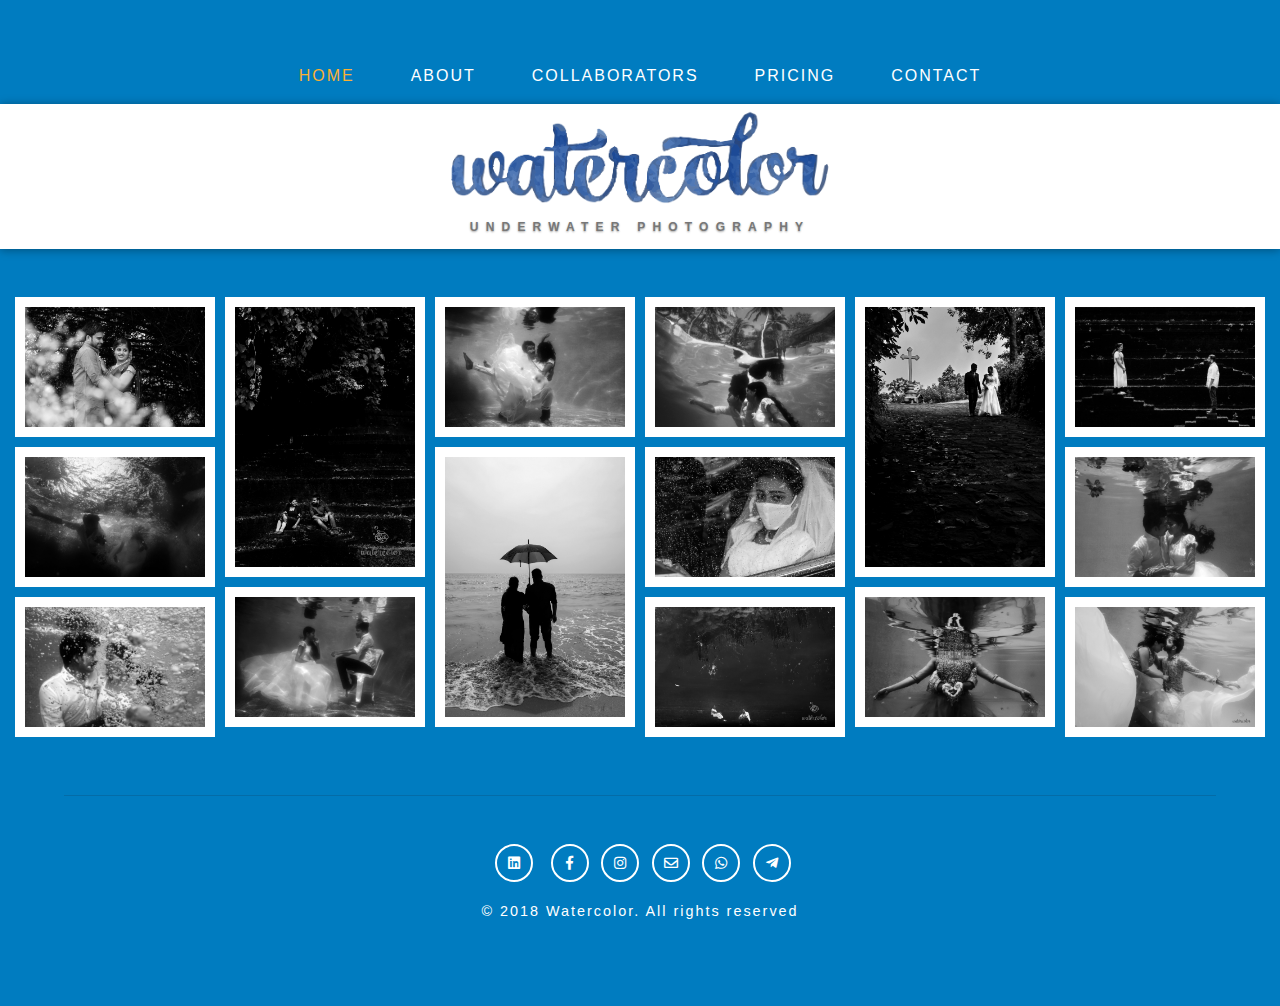
==== index.html @ ade1c5a7 "linkedin link added" ====
<!--
Author: W3layouts
Author URL: http://w3layouts.com
License: Creative Commons Attribution 3.0 Unported
License URL: http://creativecommons.org/licenses/by/3.0/
-->

<!DOCTYPE html>
<html lang="zxx">

<head>
    <title>Watercolor | Underwater Photography | Home</title>
    <!-- Meta tag Keywords -->
	<meta property="og:title" content="Watercolor" />
	<meta property="og:description" content="Underwater Photography"/>
	<meta property="og:image" content="http://watercolor.in/images/watercolor.png" />
	<link rel="shortcut icon" href="favicon.ico"/>
	
    <meta name="viewport" content="width=device-width, initial-scale=1">
    <meta charset="UTF-8" />
    <meta name="keywords" content="watercolor, underwater photography" />
    <script>
        addEventListener("load", function() {
            setTimeout(hideURLbar, 0);
        }, false);

        function hideURLbar() {
            window.scrollTo(0, 1);
        }
    </script>
    <!-- //Meta tag Keywords -->

    <!-- Custom-Files -->
    <link rel="stylesheet" href="css/bootstrap.css">
    <!-- Bootstrap-Core-CSS -->
    <link rel="stylesheet" href="css/lightbox.css">
    <!-- Banner-Slider-CSS -->
    <link rel="stylesheet" href="css/banner-style.css">
    <link rel="stylesheet" href="css/aos.css">
    <link href='css/aos-animation.css' rel='stylesheet prefetch' type="text/css" media="all" />
    <!-- owl carousel -->
    <link rel="stylesheet" href="css/style.css" type="text/css" media="all" />
    <!-- Style-CSS -->
    <link rel="stylesheet" href="css/fontawesome-all.css">
    <!-- Font-Awesome-Icons-CSS 
    <link href="//fonts.googleapis.com/css?family=Dosis:200,300,400,500,600,700" rel="stylesheet"> -->

</head>

<body>

    <section class="content-main-w3" id="home">
        <!--/nav-->
        <div class="header_top_w3ls">
            <nav class="navbar navbar-expand-lg navbar-light bg-light">
                <button class="navbar-toggler navbar-toggler-right mx-auto" type="button" data-toggle="collapse" data-target="#navbarSupportedContent" aria-controls="navbarSupportedContent" aria-expanded="false" aria-label="Toggle navigation">
						<span class="navbar-toggler-icon"></span>
					</button>

                <div class="collapse navbar-collapse" id="navbarSupportedContent">
                     <ul class="navbar-nav mx-auto">
                        <li class="nav-item active">
                            <a class="nav-link" href="index.html">Home
									<span class="sr-only">(current)</span>
								</a>
                        </li>
                        <li class="nav-item">
                            <a class="nav-link" href="about.html">About</a>
                        </li>
                        <li class="nav-item">
                            <a class="nav-link" href="team.html">Collaborators</a>
                        </li>
                        <li class="nav-item">
                             <a class="nav-link" href="pricing.html">Pricing</a>
                        </li>
                        <li class="nav-item">
                            <a class="nav-link" href="contact.html">Contact</a>
                        </li>

                    </ul>
                </div>

            </nav>
            <div class="logo-wthree text-center">
                <a class="navbar-brand" href="index.html">
				 <img src="images/logo.png" class="logohome" width="100%"/> <span style="margin-top:10px;"> underwater photography</span></a>
            </div>

        </div>
        <!--//nav-->

        <div class="container-fluid gallery-lightbox my-5">
            <div class="row m-0">
			
			
			<!-- column 1 -->
                <div class="col-lg-2 col-md-2 col-sm-3 p-0 snap-img">
				
                    <div class="gallery_grid1 hover08" data-aos="fade-up">
                        <div class="gallery_effect">
                            <a href="images/watercolor_01.jpg" data-lightbox="example-set" data-title-wthree="Lorem Ipsum is simply dummy the when an unknown galley of type and scrambled it to make a type specimen.">
                                <figure> <img src="images/watercolor_01.jpg" alt=" " class="img-fluid"> </figure>
                            </a>
                        </div>
                    </div>
					<div class="gallery_grid1 hover08" data-aos="fade-up">
                        <div class="gallery_effect">
                            <a href="images/watercolor_02.jpg" data-lightbox="example-set" data-title-wthree="Lorem Ipsum is simply dummy the when an unknown galley of type and scrambled it to make a type specimen.">
                                <figure> <img src="images/watercolor_02.jpg" alt=" " class="img-fluid"> </figure>
                            </a>
                        </div>
                    </div>
					<div class="gallery_grid1 hover08" data-aos="fade-up">
                        <div class="gallery_effect">
                            <a href="images/watercolor_03.jpg" data-lightbox="example-set" data-title-wthree="Lorem Ipsum is simply dummy the when an unknown galley of type and scrambled it to make a type specimen.">
                                <figure> <img src="images/watercolor_03.jpg" alt=" " class="img-fluid"> </figure>
                            </a>
                        </div>
                    </div>
                </div>
				
				<!-- end -->
				<!-- column 2 -->
                <div class="col-lg-2 col-md-2 col-sm-3 p-0 snap-img">
				
                    <div class="gallery_grid1 hover08" data-aos="fade-up">
                        <div class="gallery_effect">
                            <a href="images/watercolor_11.jpg" data-lightbox="example-set" data-title-wthree="Lorem Ipsum is simply dummy the when an unknown galley of type and scrambled it to make a type specimen.">
                                <figure> <img src="images/watercolor_11.jpg" alt=" " class="img-fluid"> </figure>
                            </a>
                        </div>
                    </div>
					<div class="gallery_grid1 hover08" data-aos="fade-up">
                        <div class="gallery_effect">
                            <a href="images/watercolor_12.jpg" data-lightbox="example-set" data-title-wthree="Lorem Ipsum is simply dummy the when an unknown galley of type and scrambled it to make a type specimen.">
                                <figure> <img src="images/watercolor_12.jpg" alt=" " class="img-fluid"> </figure>
                            </a>
                        </div>
                    </div>
					
                </div>
				
				<!-- end -->
				<!-- column 3 -->
                <div class="col-lg-2 col-md-2 col-sm-3 p-0 snap-img">
				
                    <div class="gallery_grid1 hover08" data-aos="fade-up">
                        <div class="gallery_effect">
                            <a href="images/watercolor_21.jpg" data-lightbox="example-set" data-title-wthree="Lorem Ipsum is simply dummy the when an unknown galley of type and scrambled it to make a type specimen.">
                                <figure> <img src="images/watercolor_21.jpg" alt=" " class="img-fluid"> </figure>
                            </a>
                        </div>
                    </div>
					<div class="gallery_grid1 hover08" data-aos="fade-up">
                        <div class="gallery_effect">
                            <a href="images/watercolor_22.jpg" data-lightbox="example-set" data-title-wthree="Lorem Ipsum is simply dummy the when an unknown galley of type and scrambled it to make a type specimen.">
                                <figure> <img src="images/watercolor_22.jpg" alt=" " class="img-fluid"> </figure>
                            </a>
                        </div>
                    </div>
					
                </div>
				
				<!-- end -->
				<!-- column 4 -->
                <div class="col-lg-2 col-md-2 col-sm-3 p-0 snap-img">
				
                    <div class="gallery_grid1 hover08" data-aos="fade-up">
                        <div class="gallery_effect">
                            <a href="images/watercolor_31.jpg" data-lightbox="example-set" data-title-wthree="Lorem Ipsum is simply dummy the when an unknown galley of type and scrambled it to make a type specimen.">
                                <figure> <img src="images/watercolor_31.jpg" alt=" " class="img-fluid"> </figure>
                            </a>
                        </div>
                    </div>
					<div class="gallery_grid1 hover08" data-aos="fade-up">
                        <div class="gallery_effect">
                            <a href="images/watercolor_32.jpg" data-lightbox="example-set" data-title-wthree="Lorem Ipsum is simply dummy the when an unknown galley of type and scrambled it to make a type specimen.">
                                <figure> <img src="images/watercolor_32.jpg" alt=" " class="img-fluid"> </figure>
                            </a>
                        </div>
                    </div>
					<div class="gallery_grid1 hover08" data-aos="fade-up">
                        <div class="gallery_effect">
                            <a href="images/watercolor_33.jpg" data-lightbox="example-set" data-title-wthree="Lorem Ipsum is simply dummy the when an unknown galley of type and scrambled it to make a type specimen.">
                                <figure> <img src="images/watercolor_33.jpg" alt=" " class="img-fluid"> </figure>
                            </a>
                        </div>
                    </div>
                </div>
				
				<!-- end -->
				
				<!-- column 5 -->
                <div class="col-lg-2 col-md-2 col-sm-3 p-0 snap-img">
				
                    <div class="gallery_grid1 hover08" data-aos="fade-up">
                        <div class="gallery_effect">
                            <a href="images/watercolor_41.jpg" data-lightbox="example-set" data-title-wthree="Lorem Ipsum is simply dummy the when an unknown galley of type and scrambled it to make a type specimen.">
                                <figure> <img src="images/watercolor_41.jpg" alt=" " class="img-fluid"> </figure>
                            </a>
                        </div>
                    </div>
					<div class="gallery_grid1 hover08" data-aos="fade-up">
                        <div class="gallery_effect">
                            <a href="images/watercolor_42.jpg" data-lightbox="example-set" data-title-wthree="Lorem Ipsum is simply dummy the when an unknown galley of type and scrambled it to make a type specimen.">
                                <figure> <img src="images/watercolor_42.jpg" alt=" " class="img-fluid"> </figure>
                            </a>
                        </div>
                    </div>
					
                </div>
				
				<!-- end -->
				
				<!-- column 1 -->
                <div class="col-lg-2 col-md-2 col-sm-3 p-0 snap-img">
				
                    <div class="gallery_grid1 hover08" data-aos="fade-up">
                        <div class="gallery_effect">
                            <a href="images/watercolor_51.jpg" data-lightbox="example-set" data-title-wthree="Lorem Ipsum is simply dummy the when an unknown galley of type and scrambled it to make a type specimen.">
                                <figure> <img src="images/watercolor_51.jpg" alt=" " class="img-fluid"> </figure>
                            </a>
                        </div>
                    </div>
					<div class="gallery_grid1 hover08" data-aos="fade-up">
                        <div class="gallery_effect">
                            <a href="images/watercolor_52.jpg" data-lightbox="example-set" data-title-wthree="Lorem Ipsum is simply dummy the when an unknown galley of type and scrambled it to make a type specimen.">
                                <figure> <img src="images/watercolor_52.jpg" alt=" " class="img-fluid"> </figure>
                            </a>
                        </div>
                    </div>
					<div class="gallery_grid1 hover08" data-aos="fade-up">
                        <div class="gallery_effect">
                            <a href="images/watercolor_53.jpg" data-lightbox="example-set" data-title-wthree="Lorem Ipsum is simply dummy the when an unknown galley of type and scrambled it to make a type specimen.">
                                <figure> <img src="images/watercolor_53.jpg" alt=" " class="img-fluid"> </figure>
                            </a>
                        </div>
                    </div>
                </div>
				
				<!-- end -->
                				
            </div>
			<!-- row end -->
        </div>
		 <!-- container-fluid end -->
        <!--/footer-->
        <footer class="mt-lg-5 mt-3">
             <div class="social_media_w3layouts text-center">
           <ul class="social-icons justify-content-center mt-md-5 mt-3">
								<li class="mr-1"><a href="https://www.linkedin.com/company/watercolorind/"><span class="fab fa-linkedin"></span></a></li>
                                <li class="mr-1"><a href="http://www.facebook.com/watercolor.ind"><span class="fab fa-facebook-f"></span></a></li>
                                <li class="mx-1"><a href="https://www.instagram.com/watercolor.ind/"><span class="fab fa-instagram"></span></a></li>
                                <li class="mx-1"><a href="mailto://watercolor.ind@gmail.com"><span class="far fa-envelope"></span></a></li>
								<li class="mx-1"><a href="https://api.whatsapp.com/send?phone=919895109567&text="><span class="fab fa-whatsapp"></span></a></li>
								<li class="mx-1"><a href="http://t.me/arjunmg10"><span class="fab fa-telegram-plane"></span></a></li>
                            </ul>
            <p class="copy-right-w3ls my-3">© 2018 Watercolor. All rights reserved </a></p>
        </div>
        </footer>
    </section>
<!--//footer-->
    <script src="js/jquery-2.2.3.min.js"></script>
     <script src='js/aos.js'></script>
    <script>
        AOS.init({
            easing: 'ease-out-back',
            duration: 1000
        });
    </script>

    <!--  light box js -->
    <script src="js/lightbox-plus-jquery.min.js">
    </script>
    <!-- //light box js-->
  <!--/ start-smoth-scrolling -->
    <script src="js/move-top.js"></script>
    <script src="js/easing.js"></script>
    <script>
        jQuery(document).ready(function($) {
            $(".scroll").click(function(event) {
                event.preventDefault();
                $('html,body').animate({
                    scrollTop: $(this.hash).offset().top
                }, 900);
            });
        });
    </script>
    <script>
        $(document).ready(function() {
            /*
            						var defaults = {
            							  containerID: 'toTop', // fading element id
            							containerHoverID: 'toTopHover', // fading element hover id
            							scrollSpeed: 1200,
            							easingType: 'linear' 
            						 };
            						*/

            $().UItoTop({
                easingType: 'easeOutQuart'
            });

        });
    </script>
    <!--// end-smoth-scrolling -->

    <!-- //js -->

    <script src="js/bootstrap.js"></script>

</body>

</html>
---- css/banner-style.css ----
/*--gallery-- */
.column {
	margin: 15px 15px 0;
	padding: 0;
}
.column:last-child {
	padding-bottom: 60px;
}
.column::after {
	content: '';
	clear: both;
	display: block;
}
.column div {
	position: relative;
	float: left;
	width: 300px;
	height: 200px;
	margin: 0 0 0 25px;
	padding: 0;
}
.column div:first-child {
	margin-left: 0;
}
.column div span {
	position: absolute;
	bottom: -20px;
	left: 0;
	z-index: -1;
	display: block;
	width: 300px;
	margin: 0;
	padding: 0;
	color: #444;
	font-size: 18px;
	text-decoration: none;
	text-align: center;
	-webkit-transition: .3s ease-in-out;
	transition: .3s ease-in-out;
	opacity: 0;
}
figure {
	width:100%;
	height:auto;
	margin: 0;
	padding: 0;
	background: #fff;
	overflow: hidden;
}
figure:hover+span {
	bottom: -36px;
	opacity: 1;
}
.gallery_effect img {
    width: 100%;
}
/* Gray Scale */
.hover08 figure img {	
	-webkit-filter: grayscale(100%);
	-moz-filter: grayscale(100%);
	-ms-filter: grayscale(100%);
	-o-filter: grayscale(100%);
	filter: grayscale(100%);
	-ms-transition:.3s ease-in-out;
	-moz-transition:.3s ease-in-out;
   -webkit-transition:.3s ease-in-out;
	transition: .3s ease-in-out;
}
.hover08 figure:hover img {
	-webkit-filter: grayscale(0);
	-moz-filter: grayscale(0);
	-o-filter: grayscale(0);
	-ms-filter: grayscale(0);
	filter: grayscale(0);
}
.gallery_effect {
    padding: 10px;
    background: #fff;
    margin: 0px 0px 10px 10px;
}
.lost-wall .gallery_effect {
    margin: 0px 0px 10px 0px;
}
/*--//gallery-- */

@media(max-width:1080px){
	.gallery_effect {
        padding: 4px;
        background: #fff;
        margin: 0px 0px 10px 10px;
    }
}
@media(max-width:1050px){
	
}
@media(max-width:1024px){
	
}
@media(max-width:991px){
	
}
@media(max-width:900px){
	
}
@media(max-width:800px){
	
}
@media(max-width:768px){
	
}
@media(max-width:767px){
	
}
@media(max-width:736px){
	
}
@media(max-width:667px){
	
}
@media(max-width:640px){
	
}
@media(max-width:600px){
	
}
@media(max-width:568px){
	
}
@media(max-width:480px){
	
}
@media(max-width:440px){
	
}
@media(max-width:414px){
	
}
@media(max-width:384px){
	
}
@media(max-width:375px){
	
}
@media(max-width:320px){
	
}
/*--//responsive--*/
---- css/style.css ----
/*--
	Author: W3Layouts
	Author URL: http://w3layouts.com
	License: Creative Commons Attribution 3.0 Unported
	License URL: http://creativecommons.org/licenses/by/3.0/
--*/

html,
body {
    margin: 0;
    font-size: 100%;
    font-family: 'Dosis', sans-serif;
    background: #fff;
}

body a {
    text-decoration: none;
    transition: 0.5s all;
    -webkit-transition: 0.5s all;
    -moz-transition: 0.5s all;
    -o-transition: 0.5s all;
    -ms-transition: 0.5s all;
    font-family: 'Dosis', sans-serif;
}

a:hover {
    text-decoration: none;
}

input[type="button"],
input[type="submit"],
input[type="text"],
input[type="email"],
input[type="search"] {
    transition: 0.5s all;
    -webkit-transition: 0.5s all;
    -moz-transition: 0.5s all;
    -o-transition: 0.5s all;
    -ms-transition: 0.5s all;
    font-family: 'Dosis', sans-serif;
}

h1,
h2,
h3,
h4,
h5,
h6 {
    margin: 0;
    font-family: 'Dosis', sans-serif;
    letter-spacing: 1px;
    font-weight: 500;
}

p {
    font-size: 0.9em;
    color: #8c9398;
    line-height: 2em;
    letter-spacing: 1px;
}

ul {
    margin: 0;
    padding: 0;
}

/*--/header --*/

.container-fluid.gallery-lightbox.my-5 {
    padding-left: 5px;
}

.content-main-w3 {
    position: relative;
    background: #007cc0;
    padding: 3em 0;
}

a.navbar-brand {
    font-size: 2.5em;
    text-shadow: 0 1px 2px rgba(0, 0, 0, 0.37);
    color: #fff;
    text-transform: uppercase;
    margin: 0;
}

a.navbar-brand span {
    display: block;
    font-weight: 600;
    color: #fff;
    font-size: 14px;
    line-height: normal;
    text-transform: uppercase;
    letter-spacing: 4.2px;
    margin-top: -10px;

}

li.nav-item {
    padding: 0 20px;
}

.logo-wthree i {
    color: #fff;
    text-shadow: none;
    font-size: .9em;
}

.bg-light {
    background-color: transparent !important;
}

.navbar-light .navbar-nav .nav-link {
    color: #fff;
    letter-spacing: 2px;
    font-size: 16px;
    text-transform: uppercase;
    font-weight: 500;
}

.navbar-light .navbar-nav .show > .nav-link,
.navbar-light .navbar-nav .active > .nav-link,
.navbar-light .navbar-nav .nav-link.show,
.navbar-light .navbar-nav .nav-link.active {
    color: #fbb034;
}

.navbar-light .navbar-nav .nav-link:hover,
.navbar-light .navbar-nav .nav-link:focus {
    color: #fbb034;
    text-decoration: line-through;
}

/*-- //header --*/
/*--about--*/
h2.title-wthree{
      font-size:3em;
     text-transform: uppercase;
}
h3.tittle{
      font-size:2em;
}
.about-right h3.ttile {
    font-size: 1.4em;
    line-height: 1.3em;
}

h4.sub-tittle {
    margin: 1.2em 0 0 0;
    font-size: 15px;
    color: #007cc0;
    text-transform: uppercase;
    font-weight: 500;
}

ul.author li {
    list-style: none;
    margin: 0 2em 0 0em;
}

ul.author li img {
    border-radius: 50%;
    -weblit-border-radius: 50%;
    -o-border-radius: 50%;
    -ms-border-radius: 50%;
    -moz-border-radius: 50%;
    border: 4px solid #ddd;
}

ul.author li {
    color: #888;
    font-size: 0.8em;
    letter-spacing: 1px;
}

ul.author li span {
    display: block;
    font-weight: 600;
    color: #37393c;
    font-size: 1.3em;
}

.about-right {
    padding-left: 3em;
}
/*-- stats --*/

.stats_info p {
    font-size: 2.5em;
    letter-spacing: 1px;
    line-height: 2;
    color: #ec1c24;
    font-weight: 800;
}
.stats_info h4 {
    color: #4f4f50;
    font-size: 0.85em;
    text-transform: uppercase;
    font-weight: 600;
    margin-bottom: 1em;
}
.stats_info i {
    font-size: 2.3em;
    color: #3f3f40;
    margin: 0;
    margin-top: 1.5em;
}
.stats_bottom_grid_left img {
	margin: 0 auto;
}
.stats_info {
	text-align: center;
	padding: 0;
	border-top: none;
	border-bottom: none;
}

.stats_info:nth-child(3) {
	border-right: 0px;
}

.stats_info:nth-child(2) {
	border-left: 0px;
	border-right: 0px;
}
/*--//stats--*/
/*--team--*/

/*********************** Demo - 16 *******************/

.box16 {
    text-align: center;
    color: #fff;
    position: relative
}

.box16 .box-content,
.box16:after {
    width: 100%;
    position: absolute;
    left: 0
}

.box16:after {
    content: "";
    height: 100%;
    background: linear-gradient(to bottom, rgba(0, 0, 0, 0) 0, rgba(0, 0, 0, .08) 69%, rgba(0, 0, 0, .76) 100%);
    top: 0;
    transition: all .5s ease 0s
}

.box16 .post,
.box16 .title-wthree {
    transform: translateY(145px);
    transition: all .4s cubic-bezier(.13, .62, .81, .91) 0s
}

.box16:hover:after {
    background: linear-gradient(to bottom, rgba(0, 0, 0, .01) 0, rgba(0, 0, 0, .09) 11%, rgba(0, 0, 0, .12) 13%, rgba(0, 0, 0, .19) 20%, rgba(0, 0, 0, .29) 28%, rgba(0, 0, 0, .29) 29%, rgba(0, 0, 0, .42) 38%, rgba(0, 0, 0, .46) 43%, rgba(0, 0, 0, .53) 47%, rgba(0, 0, 0, .75) 69%, rgba(0, 0, 0, .87) 84%, rgba(0, 0, 0, .98) 99%, rgba(0, 0, 0, .94) 100%)
}

.box16 img {
    width: 100%;
    height: auto;
}

.box16 .box-content {
    padding: 20px;
    margin-bottom: 20px;
    bottom: 0;
    z-index: 1
}

.box16 .title-wthree {
    font-size: 22px;
    font-weight: 500;
    text-transform: uppercase;
    margin: 0 0 10px;
}

.box16 .post {
    display: block;
    padding: 8px 0;
    font-size: 15px
}

.box16 .social li a,
.box17 .icon li a {
    border-radius: 50%;
    font-size: 15px;
    color: #fff;
}

.box16:hover .post,
.box16:hover .title-wthree {
    transform: translateY(0)
}

.box16 .social {
    list-style: none;
    padding: 0 0 5px;
    margin: 40px 0 25px;
    opacity: 0;
    position: relative;
    transform: perspective(500px) rotateX(-90deg) rotateY(0) rotateZ(0);
    transition: all .6s cubic-bezier(0, 0, .58, 1) 0s
}

.box16:hover .social {
    opacity: 1;
    transform: perspective(500px) rotateX(0) rotateY(0) rotateZ(0)
}

.box16 .social:before {
    content: "";
    width: 50px;
    height: 2px;
    background: #fff;
    margin: 0 auto;
    position: absolute;
    top: -23px;
    left: 0;
    right: 0
}

.box16 .social li {
    display: inline-block
}

.box16 .social li a {
    display: block;
    width: 36px;
    height: 36px;
    line-height: 40px;
    background: #ffc107;
    margin-right: 10px;
    transition: all .3s ease 0s;
}

.box17 .icon li,
.box17 .icon li a {
    display: inline-block
}

.box16 .social li a:hover {
    background: #007cc0;
}

.box16 .social li:last-child a {
    margin-right: 0
}

@media only screen and (max-width:990px) {
    .box16 {
        margin-bottom: 30px
    }
}

/*--//team--*/
/*-- Pricing --*/
#plans {
    background: #fbb034;
}
.price-main-info .card-header h4 {
    color: #f7f7f7;
    font-size: 1.7em;
    font-weight: 600;
    line-height: 1em;
    padding-top: 2em;
}

.price-main-info .card-header h4 span {
    display: block;
    font-weight: 100;
}

.price-main-info .card-header {
    background: url(../images/price.jpg)no-repeat 0px 0px;
    -webkit-background-size: cover;
    -moz-background-size: cover;
    -o-background-size: cover;
    -ms-background-size: cover;
    background-size: cover;
    min-height: 192px;
}

.price-main-info .card-body {
    background: #fff;
    padding: 4em 1em;
}

.pricing-card-title-wthree span {
    font-size: .5em;
    display: inline-block;
    color: #000;
    font-weight: 300;
}

.price-main-info small.text-muted {
    font-size: 0.5em;
}

ul.list-unstyled li {
    font-size: 15px;
    color: #7d7d7d;
    line-height: 2.5em;
}

.price-main-info h5.card-title-wthree {
    font-size: 3em;
    color: #1c1c1d;
    font-weight: 700;
}

.card-deck .card {
    padding: 0px;
}

.price-inner .log-in a {
    font-size: 0.9em;
}

.price-inner.card h4 {
    color: #a7aaad;
    font-size: 1.1em;
}

.price-main-info.card {
    border-radius: 0;
    border: none;
    background: none;
}
a.hover-2.btn {
    border: 2px solid #ffc107;
    color: #444;
    padding:0.4em 1.2em;
}
a.hover-2.btn:hover {
    background:#ffc107;
}
/*--//Pricing--*/
/*--/contact--*/

.main_grid_contact {
    background: #f7f7f7;
    padding: 9em 5em;
}

.main_grid_contact label {
    color: #676b6d;
    letter-spacing: 1px;
    font-size: 1.2em;
}

.main_grid_contact input[type="text"],
.main_grid_contact input[type="email"],
.main_grid_contact textarea {
    outline: none;
    padding: 15px 15px;
    font-size: 14px;
    color: #777;
    background: #fff;
    width: 100%;
    letter-spacing: 1px;
    border: 1px solid #ebeeef;
    border-radius: 0px;
}

.main_grid_contact textarea {
    min-height: 80px;
    margin: 1em 0em;
    resize: none;
}

.main_grid_contact .input-group1 input[type="submit"] {
    outline: none;
    padding: 20px 0;
    font-size: 19px;
    color: #fff;
    background: #343a40;
    border: none;
    letter-spacing: 2px;
    text-transform: uppercase;
    -webkit-transition: 0.5s all;
    -moz-transition: 0.5s all;
    -o-transition: 0.5s all;
    -ms-transition: 0.5s all;
    transition: 0.5s all;
    font-weight: 600;
    cursor: pointer;
    border-radius: 0px;
}

.main_grid_contact .input-group1 input[type="submit"]:hover {
    background: #007cc0;
}

.map {
    padding: 0;
}

.map iframe {
    border: none;
    width: 100%;
    height: 100%;
}

.address-grid-w3ls i {
    font-size: 1.5em;
    color: #ffc107;
    background: #323435;
    border-radius: 50%;
    width: 65px;
    height: 65px;
    line-height: 2.5em;
}

.address-right h6 {
    font-size: 1.2em;
    color: #3f4142;
    text-shadow: 0 1px 2px rgba(0, 0, 0, 0.07);
}

.address-right p,
.address-right p a {
    color: #7c848c;
}

.main_grid_contact h4 {
    font-size: 2em;
    color: #464646;
    text-shadow: 0 1px 2px rgba(18, 18, 19, 0.13);
    text-transform: uppercase;
}
/*--//contact--*/
/*-- /footer --*/

footer {
    margin: 0 auto;
    width: 90%;
    border-top: 1px ridge rgba(8, 93, 140, 0.48);
}

.inner-page-footer {
    background: #007cc0;
    padding: 2em 0;
    width: 100%;
    border-top: 1px ridge rgba(8, 93, 140, 0.48);
}

.social_media_w3layouts {
    margin: 2em 0 2em 0;
}

.social_media_w3layouts ul li {
    margin: 0 0.5em;
    font-size: 1.2em;
}

.agileinfo_share {
    margin-right: 1em !important;
    color: #fff;
}

ul.social-icons li {
    list-style: none;
    display: inline-block;
}

ul.social-icons li a {
    display: block;
    color: #fff;
    text-decoration: none;
    font-size: 14px;
    width: 38px;
    height: 38px;
    border-radius: 50%;
    line-height: 34px;
    background: transparent;
    border: 2px solid #fff;
    text-align: center;
}

ul.social-icons li a:hover {
      color: #ffc107;
}
p.copy-right-w3ls {
    color: #fff;
    letter-spacing: 2px;
}

p.copy-right-w3ls a {
    color: #ffc107;
    text-decoration: none;
}

p.copy-right-w3ls a:hover {
    color: #fff;
}

/*-- //footer --*/

/*-- to-top --*/

#toTop {
    display: none;
    text-decoration: none;
    position: fixed;
    bottom: 20px;
    right: 2%;
    overflow: hidden;
    z-index: 999;
    width: 40px;
    height: 40px;
    border: none;
    text-indent: 100%;
    background:#104f71 url(../images/move_up.png) no-repeat 11px 11px;
}

#toTopHover {
    width: 40px;
    height: 40px;
    display: block;
    overflow: hidden;
    float: right;
    opacity: 0;
    -moz-opacity: 0;
    filter: alpha(opacity=0);
}

/*-- //to-top --*/

a.navbar-brand span {
    display: block;
    font-weight: 600;
    color: #777;
    font-size: 12px;
    line-height: normal;
    text-transform: uppercase;
    letter-spacing: 7.2px;
    margin-top: -10px;
    margin-bottom: 10px;
}
.innerstrip{height:145px;}

@media(max-width:1280px){
	.main_grid_contact {
        background: #f7f7f7;
        padding: 6em 4em;
    }
    h3.tittle {
        font-size: 1.6em;
    }
}
@media(max-width:991px){
	ul.navbar-nav.mx-auto {
        text-align: center;
        margin-top: 1em;
    }
    .content-main-w3 {
        padding: 2em 0;
    }
    .about-right {
        padding-left: 1em;
        margin-top: 2em;
    }
    .box16 .social li a {
        display: block;
        width: 36px;
        height: 36px;
        line-height: 40px;
        margin-right: 0px;
        transition: all .3s ease 0s;
    }
    .team-gd {
        margin-top: 1em;
    }
    .box16 .post {
        display: block;
        padding: 0px 0;
        font-size: 15px;
    }
    .box16 .title-wthree {
        font-size: 17px;
        margin: 0px 0 5px;
    }
    .box16 .box-content {
        padding: 0px 5px;
        margin-bottom: 49px;
        bottom: 0;
        z-index: 1;
    }
    .price-main-info .card-body {
        padding: 2em 0em;
        margin-top:1em;
    }
    .testimonials-gd {
        float: left;
        width: 50%;
    }
    .main_grid_contact {
        padding: 4em 3em;
    }
}
@media(max-width:900px){
	h2.title-wthree {
      font-size: 2.4em;
    }
}
@media(max-width:800px){
	.box16 .title-wthree {
        font-size: 15px;
        margin: 0px 0 5px;
    }
}
@media(max-width:767px){
	.inner-page-footer {
        padding: 1em 0;
    }
    .address-right.text-left {
        margin-top: 1em;
    }
    .address-info {
        margin-top: 1em;
    }
    .price-main-info:nth-child(2) {
        margin: 1em 0;
    }
    .main_grid_contact {
        padding: 4em 2em;
    }
}
@media(max-width:736px){
	h2.title-wthree {
      font-size: 2.2em;
    }
    .address-right.text-left {
        margin-top: 1em;
        text-align: center!important;
    }
}
@media(max-width:667px){
   .main_grid_contact h4 {
    font-size: 1.6em;
    }
}
@media(max-width:640px){
	h2.title-wthree {
        font-size:2em;
    }
    .inner-page-footer {
        padding: 1em 2em;
    }
   
}
@media(max-width:600px){
	.address-right h6 {
       font-size: 1em;
    }
     .content-main-w3 {
        padding: 1.5em 0;
    }
}
@media(max-width:568px){
	.main_grid_contact label {
        font-size: 1em;
    }
    a.navbar-brand span {
        font-size: 12px;
        letter-spacing: 3px;
        margin-top: -10px;
    }
}
@media(max-width:480px){
	.testimonials-gd {
        float: left;
        width: 100%;
    }
    .main_grid_contact h4 {
    font-size: 1.4em;
    }
}
@media(max-width:440px){
	h2.title-wthree {
        font-size: 1.8em;
    }
}
@media(max-width:414px){
	
}
@media(max-width:384px){
	.innerstrip {
    height: auto;
    padding: 10px;
}
a.navbar-brand span{letter-spacing: 2.2px;}
}
@media(max-width:375px){
	
}
@media(max-width:320px){
	
}
/*--//responsive--*/

ul.author li .fab{font-size:1.2em; }
ul.author li a{color:#007cc0;}

ul.author li .fab.fa-facebook-f{margin-right:10px;}

.logo-wthree{
    background: #fff;
    box-shadow: 0 1px 9px rgba(0, 0, 0, 0.37);
}


.content-main-w3 {
    position: relative;
    background: #007cc0;
    padding: 3em 0;
}


.socabt{width:45px;
	height:25px;
	margin:auto;
	margin-top:10px;}
	
.logohome{max-width:400px;}
.logoinner{max-width:450px;
	margin-top:10px;}
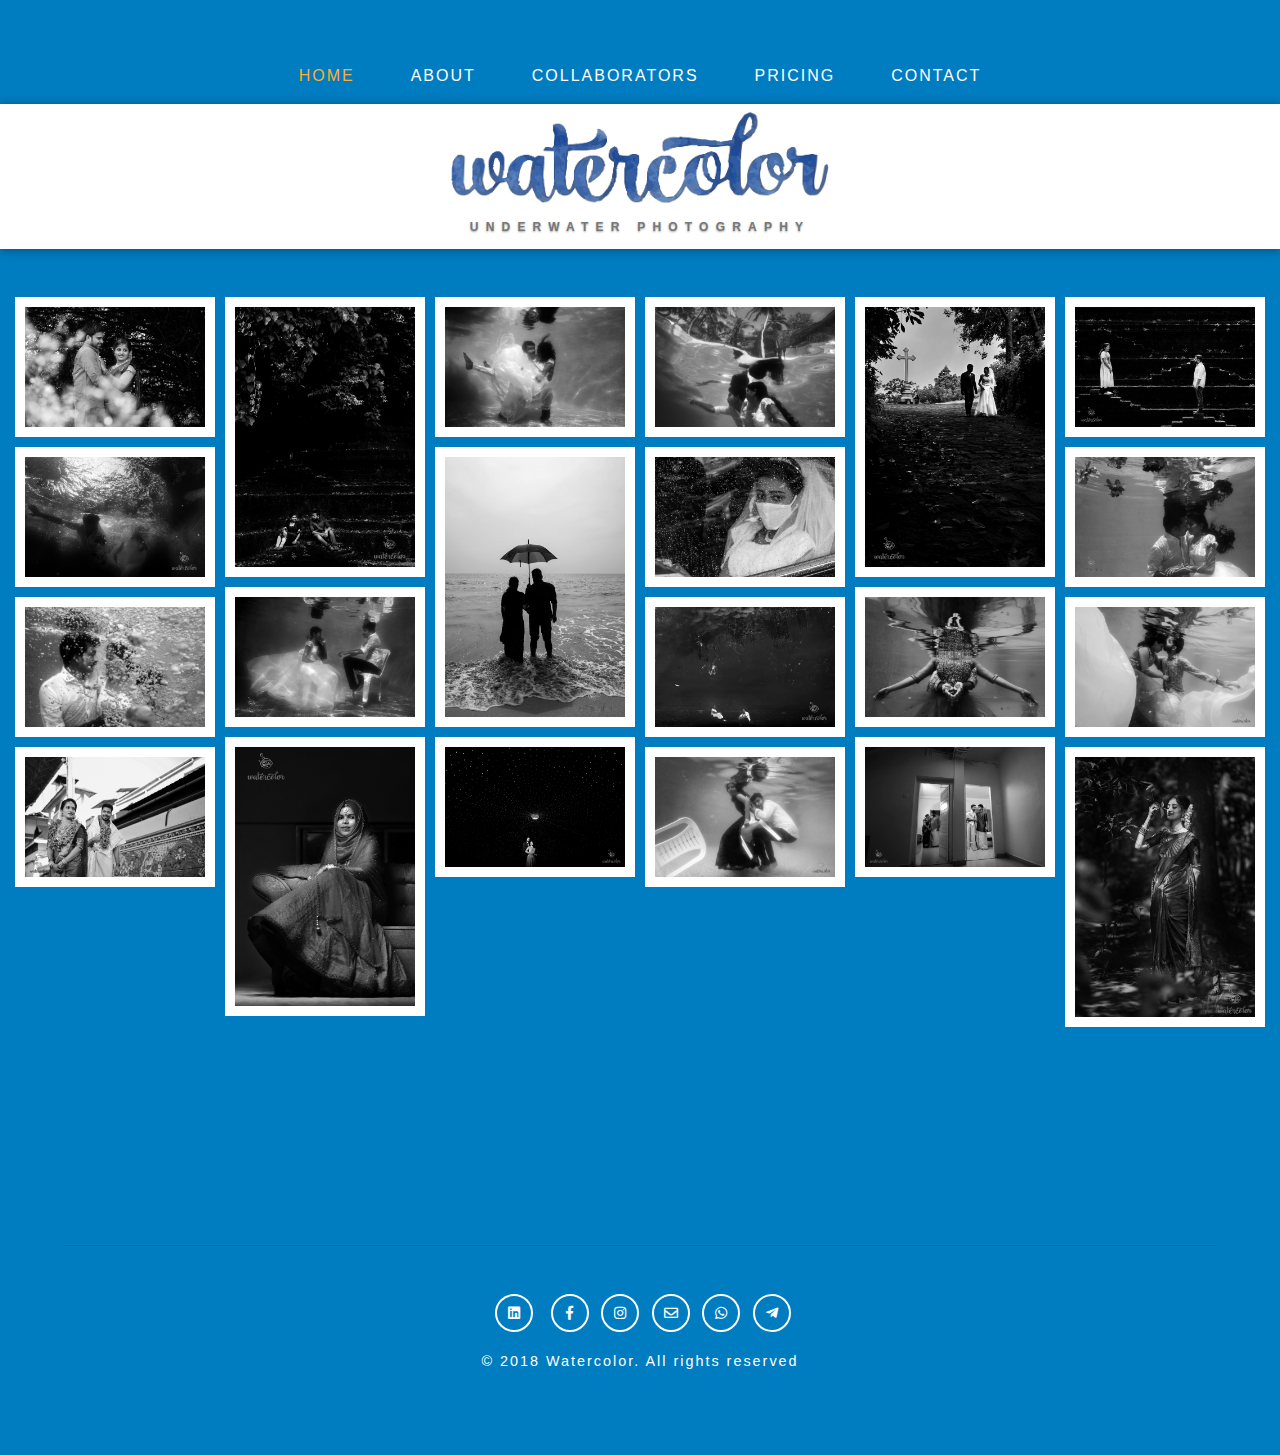
==== commit 783d6a30: "gallery update" ====
--- a/index.html
+++ b/index.html
@@ -11,9 +11,10 @@
 <head>
     <title>Watercolor | Underwater Photography | Home</title>
     <!-- Meta tag Keywords -->
+	<meta property="og:url" content="https://www.watercolor.in" />
 	<meta property="og:title" content="Watercolor" />
 	<meta property="og:description" content="Underwater Photography"/>
-	<meta property="og:image" content="http://watercolor.in/images/watercolor.png" />
+	<meta property="og:image" content="https://watercolor.in/images/watercolor.png" />
 	<link rel="shortcut icon" href="favicon.ico"/>
 	
     <meta name="viewport" content="width=device-width, initial-scale=1">
@@ -83,7 +84,7 @@
             </nav>
             <div class="logo-wthree text-center">
                 <a class="navbar-brand" href="index.html">
-				 <img src="images/logo.png" class="logohome" width="100%"/> <span style="margin-top:10px;"> underwater photography</span></a>
+				 <img src="images/logo.png" alt="watercolor" class="logohome" width="100%"/> <span style="margin-top:10px;"> underwater photography</span></a>
             </div>
 
         </div>
@@ -117,6 +118,27 @@
                             </a>
                         </div>
                     </div>
+					<div class="gallery_grid1 hover08" data-aos="fade-up">
+                        <div class="gallery_effect">
+                            <a href="images/watercolor_04.jpg" data-lightbox="example-set" data-title-wthree="Lorem Ipsum is simply dummy the when an unknown galley of type and scrambled it to make a type specimen.">
+                                <figure> <img src="images/watercolor_04.jpg" alt=" " class="img-fluid"> </figure>
+                            </a>
+                        </div>
+                    </div>
+					<div class="gallery_grid1 hover08" data-aos="fade-up">
+                        <div class="gallery_effect">
+                            <a href="images/watercolor_05.jpg" data-lightbox="example-set" data-title-wthree="Lorem Ipsum is simply dummy the when an unknown galley of type and scrambled it to make a type specimen.">
+                                <figure> <img src="images/watercolor_05.jpg" alt=" " class="img-fluid"> </figure>
+                            </a>
+                        </div>
+                    </div>
+					<div class="gallery_grid1 hover08" data-aos="fade-up">
+                        <div class="gallery_effect">
+                            <a href="images/watercolor_06.jpg" data-lightbox="example-set" data-title-wthree="Lorem Ipsum is simply dummy the when an unknown galley of type and scrambled it to make a type specimen.">
+                                <figure> <img src="images/watercolor_06.jpg" alt=" " class="img-fluid"> </figure>
+                            </a>
+                        </div>
+                    </div>
                 </div>
 				
 				<!-- end -->
@@ -137,7 +159,20 @@
                             </a>
                         </div>
                     </div>
-					
+					<div class="gallery_grid1 hover08" data-aos="fade-up">
+                        <div class="gallery_effect">
+                            <a href="images/watercolor_13.jpg" data-lightbox="example-set" data-title-wthree="Lorem Ipsum is simply dummy the when an unknown galley of type and scrambled it to make a type specimen.">
+                                <figure> <img src="images/watercolor_13.jpg" alt=" " class="img-fluid"> </figure>
+                            </a>
+                        </div>
+                    </div>
+					<div class="gallery_grid1 hover08" data-aos="fade-up">
+                        <div class="gallery_effect">
+                            <a href="images/watercolor_14.jpg" data-lightbox="example-set" data-title-wthree="Lorem Ipsum is simply dummy the when an unknown galley of type and scrambled it to make a type specimen.">
+                                <figure> <img src="images/watercolor_14.jpg" alt=" " class="img-fluid"> </figure>
+                            </a>
+                        </div>
+                    </div>
                 </div>
 				
 				<!-- end -->
@@ -158,7 +193,27 @@
                             </a>
                         </div>
                     </div>
-					
+					<div class="gallery_grid1 hover08" data-aos="fade-up">
+                        <div class="gallery_effect">
+                            <a href="images/watercolor_23.jpg" data-lightbox="example-set" data-title-wthree="Lorem Ipsum is simply dummy the when an unknown galley of type and scrambled it to make a type specimen.">
+                                <figure> <img src="images/watercolor_23.jpg" alt=" " class="img-fluid"> </figure>
+                            </a>
+                        </div>
+                    </div>
+					<div class="gallery_grid1 hover08" data-aos="fade-up">
+                        <div class="gallery_effect">
+                            <a href="images/watercolor_24.jpg" data-lightbox="example-set" data-title-wthree="Lorem Ipsum is simply dummy the when an unknown galley of type and scrambled it to make a type specimen.">
+                                <figure> <img src="images/watercolor_24.jpg" alt=" " class="img-fluid"> </figure>
+                            </a>
+                        </div>
+                    </div>
+					<div class="gallery_grid1 hover08" data-aos="fade-up">
+                        <div class="gallery_effect">
+                            <a href="images/watercolor_25.jpg" data-lightbox="example-set" data-title-wthree="Lorem Ipsum is simply dummy the when an unknown galley of type and scrambled it to make a type specimen.">
+                                <figure> <img src="images/watercolor_25.jpg" alt=" " class="img-fluid"> </figure>
+                            </a>
+                        </div>
+                    </div>
                 </div>
 				
 				<!-- end -->
@@ -186,6 +241,20 @@
                             </a>
                         </div>
                     </div>
+					<div class="gallery_grid1 hover08" data-aos="fade-up">
+                        <div class="gallery_effect">
+                            <a href="images/watercolor_34.jpg" data-lightbox="example-set" data-title-wthree="Lorem Ipsum is simply dummy the when an unknown galley of type and scrambled it to make a type specimen.">
+                                <figure> <img src="images/watercolor_34.jpg" alt=" " class="img-fluid"> </figure>
+                            </a>
+                        </div>
+                    </div>
+					<div class="gallery_grid1 hover08" data-aos="fade-up">
+                        <div class="gallery_effect">
+                            <a href="images/watercolor_35.jpg" data-lightbox="example-set" data-title-wthree="Lorem Ipsum is simply dummy the when an unknown galley of type and scrambled it to make a type specimen.">
+                                <figure> <img src="images/watercolor_35.jpg" alt=" " class="img-fluid"> </figure>
+                            </a>
+                        </div>
+                    </div>
                 </div>
 				
 				<!-- end -->
@@ -207,6 +276,27 @@
                             </a>
                         </div>
                     </div>
+					<div class="gallery_grid1 hover08" data-aos="fade-up">
+                        <div class="gallery_effect">
+                            <a href="images/watercolor_43.jpg" data-lightbox="example-set" data-title-wthree="Lorem Ipsum is simply dummy the when an unknown galley of type and scrambled it to make a type specimen.">
+                                <figure> <img src="images/watercolor_43.jpg" alt=" " class="img-fluid"> </figure>
+                            </a>
+                        </div>
+                    </div>
+					<div class="gallery_grid1 hover08" data-aos="fade-up">
+                        <div class="gallery_effect">
+                            <a href="images/watercolor_44.jpg" data-lightbox="example-set" data-title-wthree="Lorem Ipsum is simply dummy the when an unknown galley of type and scrambled it to make a type specimen.">
+                                <figure> <img src="images/watercolor_44.jpg" alt=" " class="img-fluid"> </figure>
+                            </a>
+                        </div>
+                    </div>
+					<div class="gallery_grid1 hover08" data-aos="fade-up">
+                        <div class="gallery_effect">
+                            <a href="images/watercolor_45.jpg" data-lightbox="example-set" data-title-wthree="Lorem Ipsum is simply dummy the when an unknown galley of type and scrambled it to make a type specimen.">
+                                <figure> <img src="images/watercolor_45.jpg" alt=" " class="img-fluid"> </figure>
+                            </a>
+                        </div>
+                    </div>
 					
                 </div>
 				
@@ -233,6 +323,20 @@
                         <div class="gallery_effect">
                             <a href="images/watercolor_53.jpg" data-lightbox="example-set" data-title-wthree="Lorem Ipsum is simply dummy the when an unknown galley of type and scrambled it to make a type specimen.">
                                 <figure> <img src="images/watercolor_53.jpg" alt=" " class="img-fluid"> </figure>
+                            </a>
+                        </div>
+                    </div>
+					<div class="gallery_grid1 hover08" data-aos="fade-up">
+                        <div class="gallery_effect">
+                            <a href="images/watercolor_54.jpg" data-lightbox="example-set" data-title-wthree="Lorem Ipsum is simply dummy the when an unknown galley of type and scrambled it to make a type specimen.">
+                                <figure> <img src="images/watercolor_54.jpg" alt=" " class="img-fluid"> </figure>
+                            </a>
+                        </div>
+                    </div>
+					<div class="gallery_grid1 hover08" data-aos="fade-up">
+                        <div class="gallery_effect">
+                            <a href="images/watercolor_55.jpg" data-lightbox="example-set" data-title-wthree="Lorem Ipsum is simply dummy the when an unknown galley of type and scrambled it to make a type specimen.">
+                                <figure> <img src="images/watercolor_55.jpg" alt=" " class="img-fluid"> </figure>
                             </a>
                         </div>
                     </div>
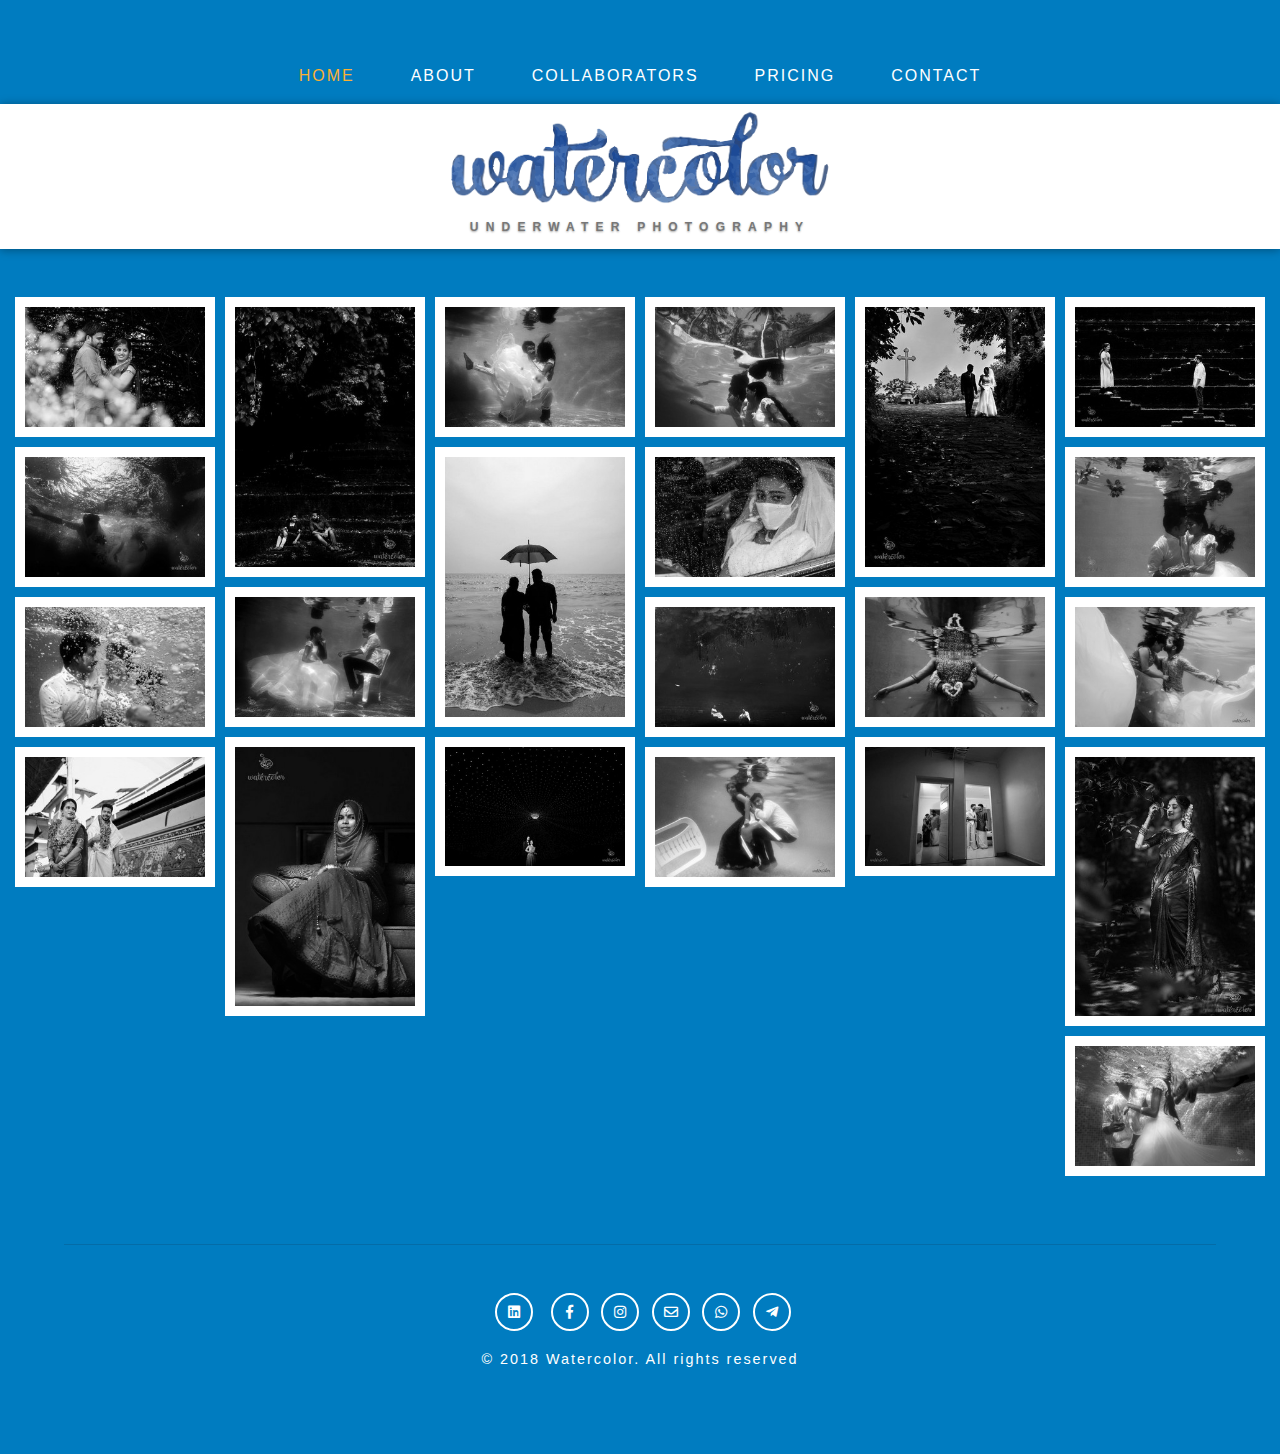
==== commit 277525d6: "thumbnail image added" ====
--- a/index.html
+++ b/index.html
@@ -100,42 +100,42 @@
                     <div class="gallery_grid1 hover08" data-aos="fade-up">
                         <div class="gallery_effect">
                             <a href="images/watercolor_01.jpg" data-lightbox="example-set" data-title-wthree="Lorem Ipsum is simply dummy the when an unknown galley of type and scrambled it to make a type specimen.">
-                                <figure> <img src="images/watercolor_01.jpg" alt=" " class="img-fluid"> </figure>
+                                <figure> <img src="images/watercolor_01_tn.jpg" alt=" " class="img-fluid"> </figure>
                             </a>
                         </div>
                     </div>
 					<div class="gallery_grid1 hover08" data-aos="fade-up">
                         <div class="gallery_effect">
                             <a href="images/watercolor_02.jpg" data-lightbox="example-set" data-title-wthree="Lorem Ipsum is simply dummy the when an unknown galley of type and scrambled it to make a type specimen.">
-                                <figure> <img src="images/watercolor_02.jpg" alt=" " class="img-fluid"> </figure>
+                                <figure> <img src="images/watercolor_02_tn.jpg" alt=" " class="img-fluid"> </figure>
                             </a>
                         </div>
                     </div>
 					<div class="gallery_grid1 hover08" data-aos="fade-up">
                         <div class="gallery_effect">
                             <a href="images/watercolor_03.jpg" data-lightbox="example-set" data-title-wthree="Lorem Ipsum is simply dummy the when an unknown galley of type and scrambled it to make a type specimen.">
-                                <figure> <img src="images/watercolor_03.jpg" alt=" " class="img-fluid"> </figure>
+                                <figure> <img src="images/watercolor_03_tn.jpg" alt=" " class="img-fluid"> </figure>
                             </a>
                         </div>
                     </div>
 					<div class="gallery_grid1 hover08" data-aos="fade-up">
                         <div class="gallery_effect">
                             <a href="images/watercolor_04.jpg" data-lightbox="example-set" data-title-wthree="Lorem Ipsum is simply dummy the when an unknown galley of type and scrambled it to make a type specimen.">
-                                <figure> <img src="images/watercolor_04.jpg" alt=" " class="img-fluid"> </figure>
+                                <figure> <img src="images/watercolor_04_tn.jpg" alt=" " class="img-fluid"> </figure>
                             </a>
                         </div>
                     </div>
 					<div class="gallery_grid1 hover08" data-aos="fade-up">
                         <div class="gallery_effect">
                             <a href="images/watercolor_05.jpg" data-lightbox="example-set" data-title-wthree="Lorem Ipsum is simply dummy the when an unknown galley of type and scrambled it to make a type specimen.">
-                                <figure> <img src="images/watercolor_05.jpg" alt=" " class="img-fluid"> </figure>
+                                <figure> <img src="images/watercolor_05_tn.jpg" alt=" " class="img-fluid"> </figure>
                             </a>
                         </div>
                     </div>
 					<div class="gallery_grid1 hover08" data-aos="fade-up">
                         <div class="gallery_effect">
                             <a href="images/watercolor_06.jpg" data-lightbox="example-set" data-title-wthree="Lorem Ipsum is simply dummy the when an unknown galley of type and scrambled it to make a type specimen.">
-                                <figure> <img src="images/watercolor_06.jpg" alt=" " class="img-fluid"> </figure>
+                                <figure> <img src="images/watercolor_06_tn.jpg" alt=" " class="img-fluid"> </figure>
                             </a>
                         </div>
                     </div>
@@ -148,28 +148,28 @@
                     <div class="gallery_grid1 hover08" data-aos="fade-up">
                         <div class="gallery_effect">
                             <a href="images/watercolor_11.jpg" data-lightbox="example-set" data-title-wthree="Lorem Ipsum is simply dummy the when an unknown galley of type and scrambled it to make a type specimen.">
-                                <figure> <img src="images/watercolor_11.jpg" alt=" " class="img-fluid"> </figure>
+                                <figure> <img src="images/watercolor_11_tn.jpg" alt=" " class="img-fluid"> </figure>
                             </a>
                         </div>
                     </div>
 					<div class="gallery_grid1 hover08" data-aos="fade-up">
                         <div class="gallery_effect">
                             <a href="images/watercolor_12.jpg" data-lightbox="example-set" data-title-wthree="Lorem Ipsum is simply dummy the when an unknown galley of type and scrambled it to make a type specimen.">
-                                <figure> <img src="images/watercolor_12.jpg" alt=" " class="img-fluid"> </figure>
+                                <figure> <img src="images/watercolor_12_tn.jpg" alt=" " class="img-fluid"> </figure>
                             </a>
                         </div>
                     </div>
 					<div class="gallery_grid1 hover08" data-aos="fade-up">
                         <div class="gallery_effect">
                             <a href="images/watercolor_13.jpg" data-lightbox="example-set" data-title-wthree="Lorem Ipsum is simply dummy the when an unknown galley of type and scrambled it to make a type specimen.">
-                                <figure> <img src="images/watercolor_13.jpg" alt=" " class="img-fluid"> </figure>
+                                <figure> <img src="images/watercolor_13_tn.jpg" alt=" " class="img-fluid"> </figure>
                             </a>
                         </div>
                     </div>
 					<div class="gallery_grid1 hover08" data-aos="fade-up">
                         <div class="gallery_effect">
                             <a href="images/watercolor_14.jpg" data-lightbox="example-set" data-title-wthree="Lorem Ipsum is simply dummy the when an unknown galley of type and scrambled it to make a type specimen.">
-                                <figure> <img src="images/watercolor_14.jpg" alt=" " class="img-fluid"> </figure>
+                                <figure> <img src="images/watercolor_14_tn.jpg" alt=" " class="img-fluid"> </figure>
                             </a>
                         </div>
                     </div>
@@ -182,35 +182,35 @@
                     <div class="gallery_grid1 hover08" data-aos="fade-up">
                         <div class="gallery_effect">
                             <a href="images/watercolor_21.jpg" data-lightbox="example-set" data-title-wthree="Lorem Ipsum is simply dummy the when an unknown galley of type and scrambled it to make a type specimen.">
-                                <figure> <img src="images/watercolor_21.jpg" alt=" " class="img-fluid"> </figure>
+                                <figure> <img src="images/watercolor_21_tn.jpg" alt=" " class="img-fluid"> </figure>
                             </a>
                         </div>
                     </div>
 					<div class="gallery_grid1 hover08" data-aos="fade-up">
                         <div class="gallery_effect">
                             <a href="images/watercolor_22.jpg" data-lightbox="example-set" data-title-wthree="Lorem Ipsum is simply dummy the when an unknown galley of type and scrambled it to make a type specimen.">
-                                <figure> <img src="images/watercolor_22.jpg" alt=" " class="img-fluid"> </figure>
+                                <figure> <img src="images/watercolor_22_tn.jpg" alt=" " class="img-fluid"> </figure>
                             </a>
                         </div>
                     </div>
 					<div class="gallery_grid1 hover08" data-aos="fade-up">
                         <div class="gallery_effect">
                             <a href="images/watercolor_23.jpg" data-lightbox="example-set" data-title-wthree="Lorem Ipsum is simply dummy the when an unknown galley of type and scrambled it to make a type specimen.">
-                                <figure> <img src="images/watercolor_23.jpg" alt=" " class="img-fluid"> </figure>
+                                <figure> <img src="images/watercolor_23_tn.jpg" alt=" " class="img-fluid"> </figure>
                             </a>
                         </div>
                     </div>
 					<div class="gallery_grid1 hover08" data-aos="fade-up">
                         <div class="gallery_effect">
                             <a href="images/watercolor_24.jpg" data-lightbox="example-set" data-title-wthree="Lorem Ipsum is simply dummy the when an unknown galley of type and scrambled it to make a type specimen.">
-                                <figure> <img src="images/watercolor_24.jpg" alt=" " class="img-fluid"> </figure>
+                                <figure> <img src="images/watercolor_24_tn.jpg" alt=" " class="img-fluid"> </figure>
                             </a>
                         </div>
                     </div>
 					<div class="gallery_grid1 hover08" data-aos="fade-up">
                         <div class="gallery_effect">
                             <a href="images/watercolor_25.jpg" data-lightbox="example-set" data-title-wthree="Lorem Ipsum is simply dummy the when an unknown galley of type and scrambled it to make a type specimen.">
-                                <figure> <img src="images/watercolor_25.jpg" alt=" " class="img-fluid"> </figure>
+                                <figure> <img src="images/watercolor_25_tn.jpg" alt=" " class="img-fluid"> </figure>
                             </a>
                         </div>
                     </div>
@@ -223,35 +223,35 @@
                     <div class="gallery_grid1 hover08" data-aos="fade-up">
                         <div class="gallery_effect">
                             <a href="images/watercolor_31.jpg" data-lightbox="example-set" data-title-wthree="Lorem Ipsum is simply dummy the when an unknown galley of type and scrambled it to make a type specimen.">
-                                <figure> <img src="images/watercolor_31.jpg" alt=" " class="img-fluid"> </figure>
+                                <figure> <img src="images/watercolor_31_tn.jpg" alt=" " class="img-fluid"> </figure>
                             </a>
                         </div>
                     </div>
 					<div class="gallery_grid1 hover08" data-aos="fade-up">
                         <div class="gallery_effect">
                             <a href="images/watercolor_32.jpg" data-lightbox="example-set" data-title-wthree="Lorem Ipsum is simply dummy the when an unknown galley of type and scrambled it to make a type specimen.">
-                                <figure> <img src="images/watercolor_32.jpg" alt=" " class="img-fluid"> </figure>
+                                <figure> <img src="images/watercolor_32_tn.jpg" alt=" " class="img-fluid"> </figure>
                             </a>
                         </div>
                     </div>
 					<div class="gallery_grid1 hover08" data-aos="fade-up">
                         <div class="gallery_effect">
                             <a href="images/watercolor_33.jpg" data-lightbox="example-set" data-title-wthree="Lorem Ipsum is simply dummy the when an unknown galley of type and scrambled it to make a type specimen.">
-                                <figure> <img src="images/watercolor_33.jpg" alt=" " class="img-fluid"> </figure>
+                                <figure> <img src="images/watercolor_33_tn.jpg" alt=" " class="img-fluid"> </figure>
                             </a>
                         </div>
                     </div>
 					<div class="gallery_grid1 hover08" data-aos="fade-up">
                         <div class="gallery_effect">
                             <a href="images/watercolor_34.jpg" data-lightbox="example-set" data-title-wthree="Lorem Ipsum is simply dummy the when an unknown galley of type and scrambled it to make a type specimen.">
-                                <figure> <img src="images/watercolor_34.jpg" alt=" " class="img-fluid"> </figure>
+                                <figure> <img src="images/watercolor_34_tn.jpg" alt=" " class="img-fluid"> </figure>
                             </a>
                         </div>
                     </div>
 					<div class="gallery_grid1 hover08" data-aos="fade-up">
                         <div class="gallery_effect">
                             <a href="images/watercolor_35.jpg" data-lightbox="example-set" data-title-wthree="Lorem Ipsum is simply dummy the when an unknown galley of type and scrambled it to make a type specimen.">
-                                <figure> <img src="images/watercolor_35.jpg" alt=" " class="img-fluid"> </figure>
+                                <figure> <img src="images/watercolor_35_tn.jpg" alt=" " class="img-fluid"> </figure>
                             </a>
                         </div>
                     </div>
@@ -265,35 +265,35 @@
                     <div class="gallery_grid1 hover08" data-aos="fade-up">
                         <div class="gallery_effect">
                             <a href="images/watercolor_41.jpg" data-lightbox="example-set" data-title-wthree="Lorem Ipsum is simply dummy the when an unknown galley of type and scrambled it to make a type specimen.">
-                                <figure> <img src="images/watercolor_41.jpg" alt=" " class="img-fluid"> </figure>
+                                <figure> <img src="images/watercolor_41_tn.jpg" alt=" " class="img-fluid"> </figure>
                             </a>
                         </div>
                     </div>
 					<div class="gallery_grid1 hover08" data-aos="fade-up">
                         <div class="gallery_effect">
                             <a href="images/watercolor_42.jpg" data-lightbox="example-set" data-title-wthree="Lorem Ipsum is simply dummy the when an unknown galley of type and scrambled it to make a type specimen.">
-                                <figure> <img src="images/watercolor_42.jpg" alt=" " class="img-fluid"> </figure>
+                                <figure> <img src="images/watercolor_42_tn.jpg" alt=" " class="img-fluid"> </figure>
                             </a>
                         </div>
                     </div>
 					<div class="gallery_grid1 hover08" data-aos="fade-up">
                         <div class="gallery_effect">
                             <a href="images/watercolor_43.jpg" data-lightbox="example-set" data-title-wthree="Lorem Ipsum is simply dummy the when an unknown galley of type and scrambled it to make a type specimen.">
-                                <figure> <img src="images/watercolor_43.jpg" alt=" " class="img-fluid"> </figure>
+                                <figure> <img src="images/watercolor_43_tn.jpg" alt=" " class="img-fluid"> </figure>
                             </a>
                         </div>
                     </div>
 					<div class="gallery_grid1 hover08" data-aos="fade-up">
                         <div class="gallery_effect">
                             <a href="images/watercolor_44.jpg" data-lightbox="example-set" data-title-wthree="Lorem Ipsum is simply dummy the when an unknown galley of type and scrambled it to make a type specimen.">
-                                <figure> <img src="images/watercolor_44.jpg" alt=" " class="img-fluid"> </figure>
+                                <figure> <img src="images/watercolor_44_tn.jpg" alt=" " class="img-fluid"> </figure>
                             </a>
                         </div>
                     </div>
 					<div class="gallery_grid1 hover08" data-aos="fade-up">
                         <div class="gallery_effect">
                             <a href="images/watercolor_45.jpg" data-lightbox="example-set" data-title-wthree="Lorem Ipsum is simply dummy the when an unknown galley of type and scrambled it to make a type specimen.">
-                                <figure> <img src="images/watercolor_45.jpg" alt=" " class="img-fluid"> </figure>
+                                <figure> <img src="images/watercolor_45_tn.jpg" alt=" " class="img-fluid"> </figure>
                             </a>
                         </div>
                     </div>
@@ -308,35 +308,35 @@
                     <div class="gallery_grid1 hover08" data-aos="fade-up">
                         <div class="gallery_effect">
                             <a href="images/watercolor_51.jpg" data-lightbox="example-set" data-title-wthree="Lorem Ipsum is simply dummy the when an unknown galley of type and scrambled it to make a type specimen.">
-                                <figure> <img src="images/watercolor_51.jpg" alt=" " class="img-fluid"> </figure>
+                                <figure> <img src="images/watercolor_51_tn.jpg" alt=" " class="img-fluid"> </figure>
                             </a>
                         </div>
                     </div>
 					<div class="gallery_grid1 hover08" data-aos="fade-up">
                         <div class="gallery_effect">
                             <a href="images/watercolor_52.jpg" data-lightbox="example-set" data-title-wthree="Lorem Ipsum is simply dummy the when an unknown galley of type and scrambled it to make a type specimen.">
-                                <figure> <img src="images/watercolor_52.jpg" alt=" " class="img-fluid"> </figure>
+                                <figure> <img src="images/watercolor_52_tn.jpg" alt=" " class="img-fluid"> </figure>
                             </a>
                         </div>
                     </div>
 					<div class="gallery_grid1 hover08" data-aos="fade-up">
                         <div class="gallery_effect">
                             <a href="images/watercolor_53.jpg" data-lightbox="example-set" data-title-wthree="Lorem Ipsum is simply dummy the when an unknown galley of type and scrambled it to make a type specimen.">
-                                <figure> <img src="images/watercolor_53.jpg" alt=" " class="img-fluid"> </figure>
+                                <figure> <img src="images/watercolor_53_tn.jpg" alt=" " class="img-fluid"> </figure>
                             </a>
                         </div>
                     </div>
 					<div class="gallery_grid1 hover08" data-aos="fade-up">
                         <div class="gallery_effect">
                             <a href="images/watercolor_54.jpg" data-lightbox="example-set" data-title-wthree="Lorem Ipsum is simply dummy the when an unknown galley of type and scrambled it to make a type specimen.">
-                                <figure> <img src="images/watercolor_54.jpg" alt=" " class="img-fluid"> </figure>
+                                <figure> <img src="images/watercolor_54_tn.jpg" alt=" " class="img-fluid"> </figure>
                             </a>
                         </div>
                     </div>
 					<div class="gallery_grid1 hover08" data-aos="fade-up">
                         <div class="gallery_effect">
                             <a href="images/watercolor_55.jpg" data-lightbox="example-set" data-title-wthree="Lorem Ipsum is simply dummy the when an unknown galley of type and scrambled it to make a type specimen.">
-                                <figure> <img src="images/watercolor_55.jpg" alt=" " class="img-fluid"> </figure>
+                                <figure> <img src="images/watercolor_55_tn.jpg" alt=" " class="img-fluid"> </figure>
                             </a>
                         </div>
                     </div>
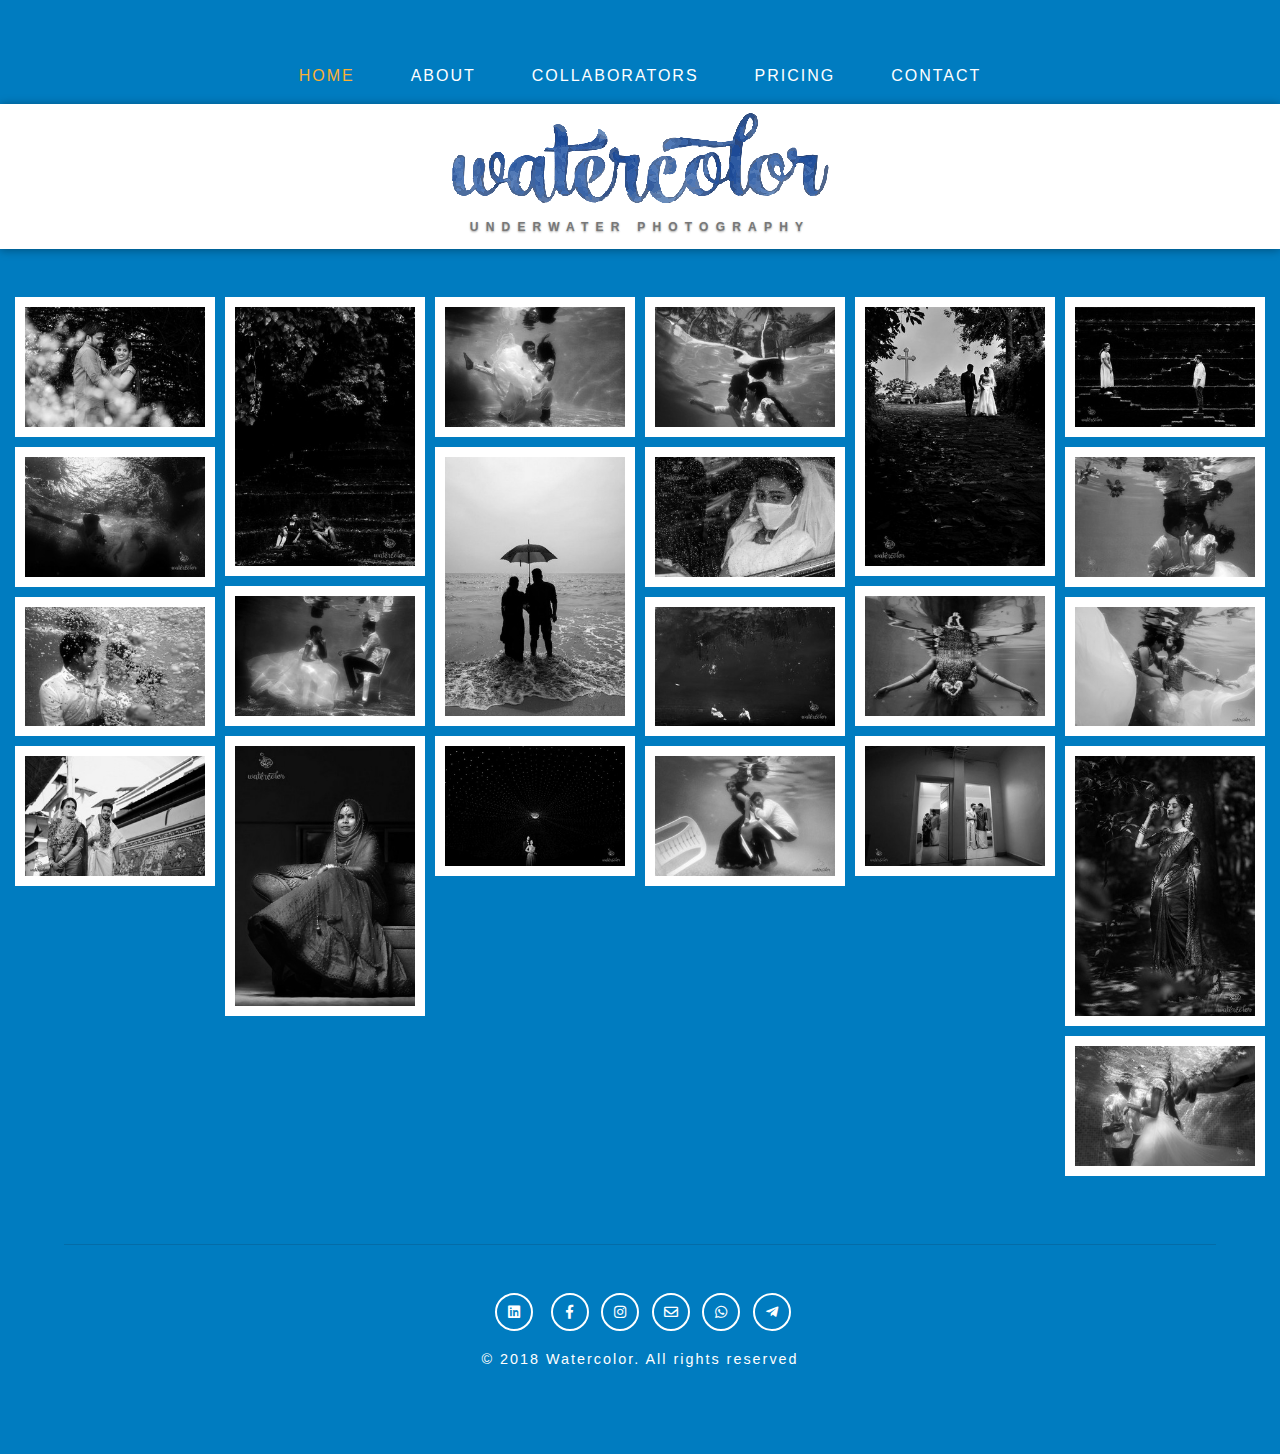
==== commit 9ba96fe4: "load script disabled" ====
--- a/index.html
+++ b/index.html
@@ -20,7 +20,7 @@
     <meta name="viewport" content="width=device-width, initial-scale=1">
     <meta charset="UTF-8" />
     <meta name="keywords" content="watercolor, underwater photography" />
-    <script>
+    <!-- <script>
         addEventListener("load", function() {
             setTimeout(hideURLbar, 0);
         }, false);
@@ -28,7 +28,7 @@
         function hideURLbar() {
             window.scrollTo(0, 1);
         }
-    </script>
+    </script> -->
     <!-- //Meta tag Keywords -->
 
     <!-- Custom-Files -->
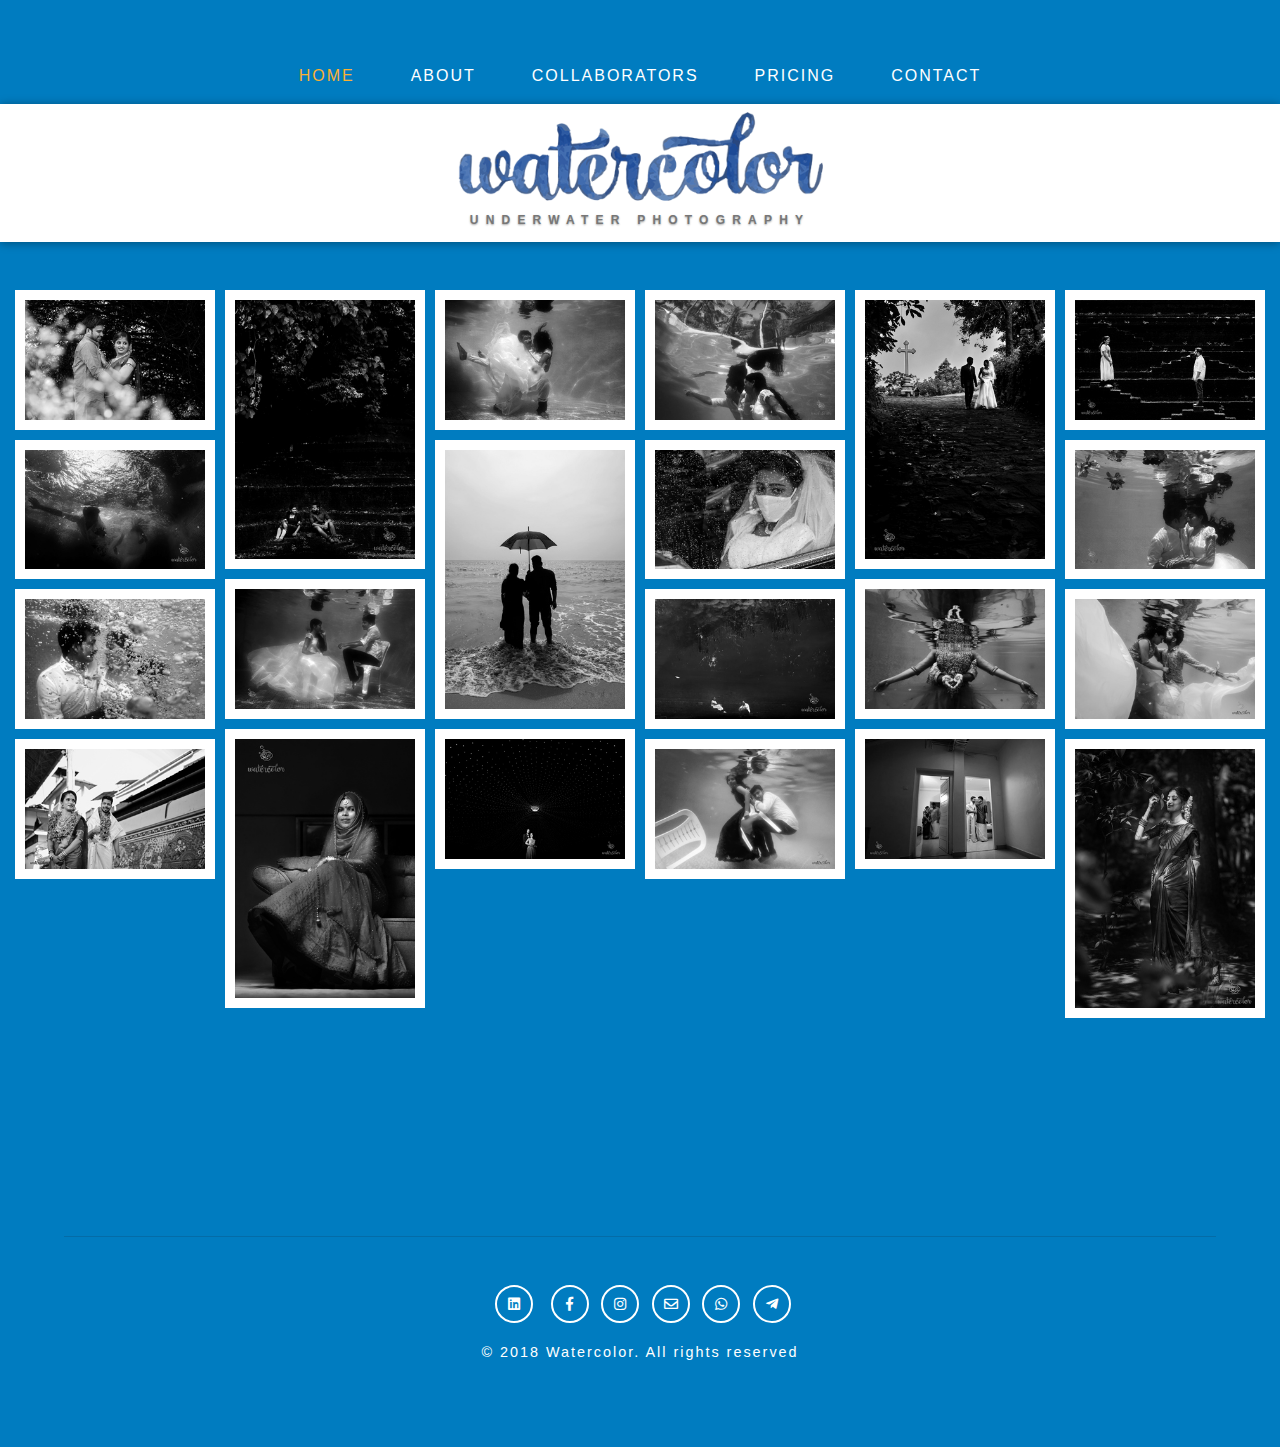
==== commit ee80cfd1: "updated image og descrip" ====
--- a/index.html
+++ b/index.html
@@ -13,13 +13,13 @@
     <!-- Meta tag Keywords -->
 	<meta property="og:url" content="https://www.watercolor.in" />
 	<meta property="og:title" content="Watercolor" />
-	<meta property="og:description" content="Underwater Photography"/>
+	<meta property="og:description" content="economical photography & videography services for everyone"/>
 	<meta property="og:image" content="https://watercolor.in/images/watercolor.png" />
 	<link rel="shortcut icon" href="favicon.ico"/>
 	
     <meta name="viewport" content="width=device-width, initial-scale=1">
     <meta charset="UTF-8" />
-    <meta name="keywords" content="watercolor, underwater photography" />
+    <meta name="keywords" content=" all kerala, watercolor, underwater photography, economical photography & videography services, low budget" />
     <!-- <script>
         addEventListener("load", function() {
             setTimeout(hideURLbar, 0);
